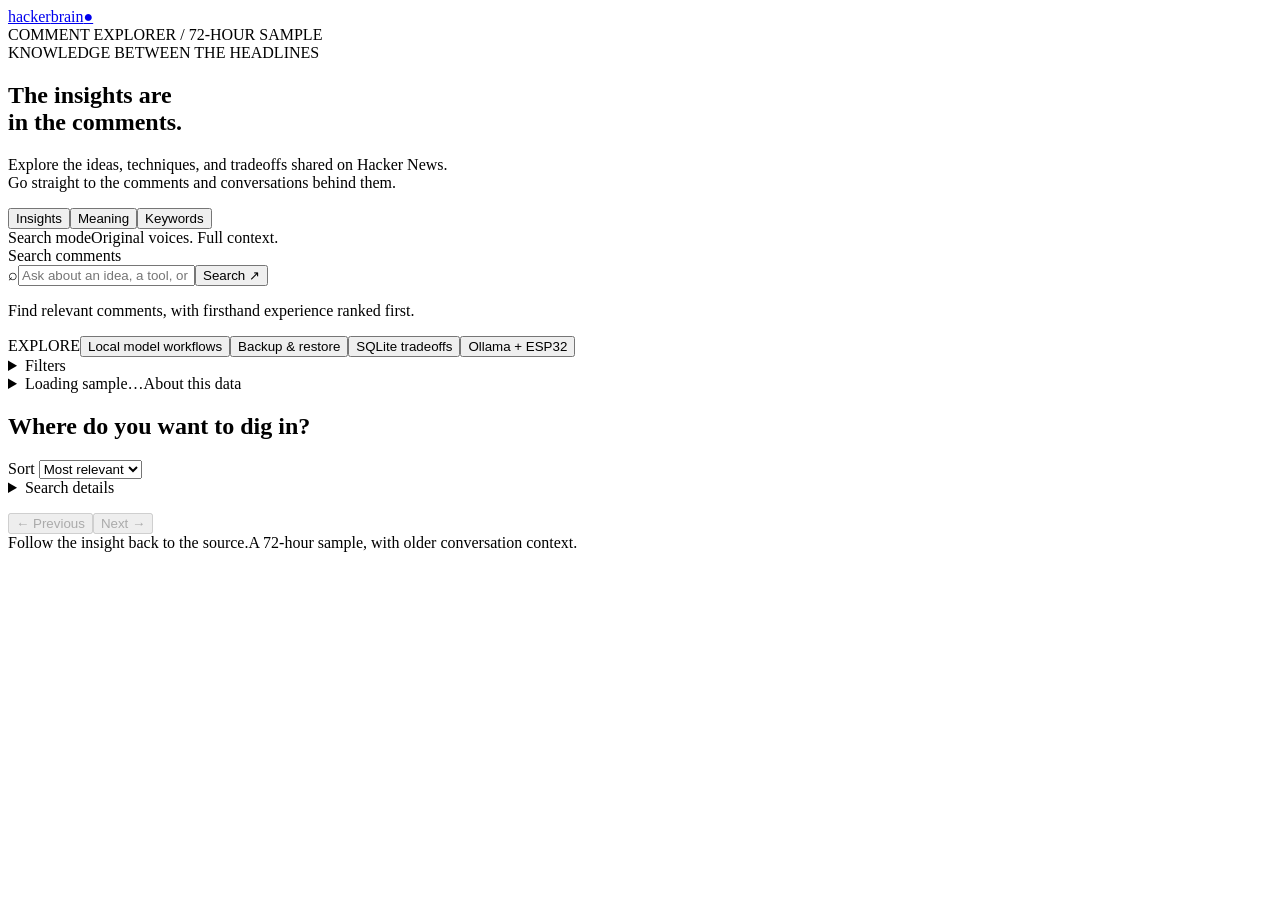
==== web/index.html @ 703fecd7 "Initial release of Hacker Brain comment explorer" ====
<!doctype html>
<html lang="en">
<head>
  <meta charset="utf-8"><meta name="viewport" content="width=device-width,initial-scale=1">
  <title>Hacker Brain · Insights from HN comments</title>
  <link rel="stylesheet" href="/style.css"><script src="/app.js" defer></script>
</head>
<body>
  <header class="topbar"><a class="brand" href="/">hacker<span>brain</span><span class="brand-dot">●</span></a><div class="top-meta"><span class="status-dot"></span> COMMENT EXPLORER <span class="divider">/</span> <span id="window">72-HOUR SAMPLE</span></div></header>
  <main>
    <section class="intro"><div class="eyebrow">KNOWLEDGE BETWEEN THE HEADLINES</div><h1>The insights are<br> in the comments.</h1><p>Explore the ideas, techniques, and tradeoffs shared on Hacker News.<br class="desktop-break"> Go straight to the comments and conversations behind them.</p></section>
    <section class="workspace" aria-label="Search Hacker News comments">
      <form id="search-form">
        <div class="mode-row"><div class="mode-tabs" role="group" aria-label="Search mode"><button type="button" data-mode-choice="experiences" aria-pressed="false">Insights</button><button type="button" data-mode-choice="semantic" aria-pressed="false">Meaning</button><button type="button" data-mode-choice="keyword" aria-pressed="false">Keywords</button></div><label class="sr-only" for="mode">Search mode</label><select id="mode" hidden><option value="experiences">Insights</option><option value="semantic">Meaning</option><option value="keyword">Keywords</option></select><span>Original voices. Full context.</span></div>
        <label class="sr-only" for="query">Search comments</label><div class="search-row"><span class="search-icon" aria-hidden="true">⌕</span><input id="query" name="q" placeholder="Ask about an idea, a tool, or a problem…" autocomplete="off" maxlength="500" aria-describedby="mode-hint"><button id="submit-search" class="primary" type="submit">Search <span aria-hidden="true">↗</span></button></div>
        <p id="mode-hint" class="mode-hint">Find relevant comments, with firsthand experience ranked first.</p>
        <div class="suggestions"><span>EXPLORE</span><button type="button" data-query="How are people using local models in their daily workflows?" data-mode="experiences">Local model workflows</button><button type="button" data-query="How do people back up and restore their self-hosted services?" data-mode="semantic">Backup &amp; restore</button><button type="button" data-query="What problems have people run into using SQLite in production?" data-mode="semantic">SQLite tradeoffs</button><button type="button" data-query="Ollama ESP32" data-mode="keyword">Ollama + ESP32</button></div>
        <details id="filter-panel" class="filter-panel"><summary>Filters <span id="filter-count"></span></summary><div class="filters">
          <fieldset><legend>What to include</legend><label><input id="experience" type="checkbox"> Firsthand wording only</label><small>Looks for language of personal experience.</small><label><input id="older" type="checkbox"> Include older comments</label><small>Search the older context collected with this sample.</small></fieldset>
          <fieldset id="depth-label"><legend>Search breadth</legend><label for="depth" class="sr-only">Search breadth</label><select id="depth"><option value="fast">Quick · 48 candidates</option><option value="deep">Broader · 160, slower</option></select><small>Broader search checks more comments and takes longer.</small></fieldset>
          <fieldset id="match-label" hidden><legend>Word matching</legend><label for="match" class="sr-only">Word matching</label><select id="match"><option value="all">All words</option><option value="any">Any word</option></select><small>Use quotation marks to search for a phrase.</small></fieldset>
          <div class="filter-actions"><button id="reset-filters" type="button" class="text-button">Reset</button><button id="apply-filters" type="button" class="small-button">Apply filters</button></div>
        </div></details>
      </form>
      <details class="data-details"><summary><span id="stats">Loading sample…</span><span class="about-link">About this data</span></summary><div class="details-body"><p>This is a fixed sample, with older parent comments added for context. The collection dates appear above. It does not cover all of Hacker News or update live.</p><p id="context-stats"></p><p>Comments are individual accounts, not verified answers. AI labels can be wrong; read the original conversation.</p><p id="privacy-note">Search provider information is loading.</p></div></details>
      <h2 id="result-title" class="sr-only">Where do you want to dig in?</h2>
      <div class="results-heading"><span id="result-count" role="status" aria-live="polite"></span><label class="sort-label">Sort <select id="sort"><option value="relevance">Most relevant</option><option value="recent">Newest</option></select></label><details class="search-details"><summary>Search details</summary><p id="search-details">Search results link directly to the original comments. AI labels describe contributions, not their accuracy.</p></details></div>
      <p class="search-note" id="search-note"></p><div id="search-progress" class="search-progress" hidden aria-hidden="true"></div>
      <div id="rank-ready" class="rank-ready" hidden><span>Ranked results are ready. Your place is saved until you switch.</span><button id="show-ranked" class="small-button" type="button">Show ranked results</button></div>
      <div id="error" role="alert" hidden></div><div id="results"></div>
      <nav class="pagination" aria-label="Search pages"><button id="previous" type="button" disabled>← Previous</button><span id="page-label"></span><button id="next" type="button" disabled>Next →</button></nav>
    </section>
    <footer><span>Follow the insight back to the source.</span><span id="coverage">A 72-hour sample, with older conversation context.</span></footer>
  </main>
  <dialog id="context-dialog" aria-label="Conversation context"><div class="dialog-bar"><span>CONVERSATION CONTEXT</span><button id="close-context" aria-label="Close context">✕</button></div><div id="context-content"></div></dialog>
</body>
</html>
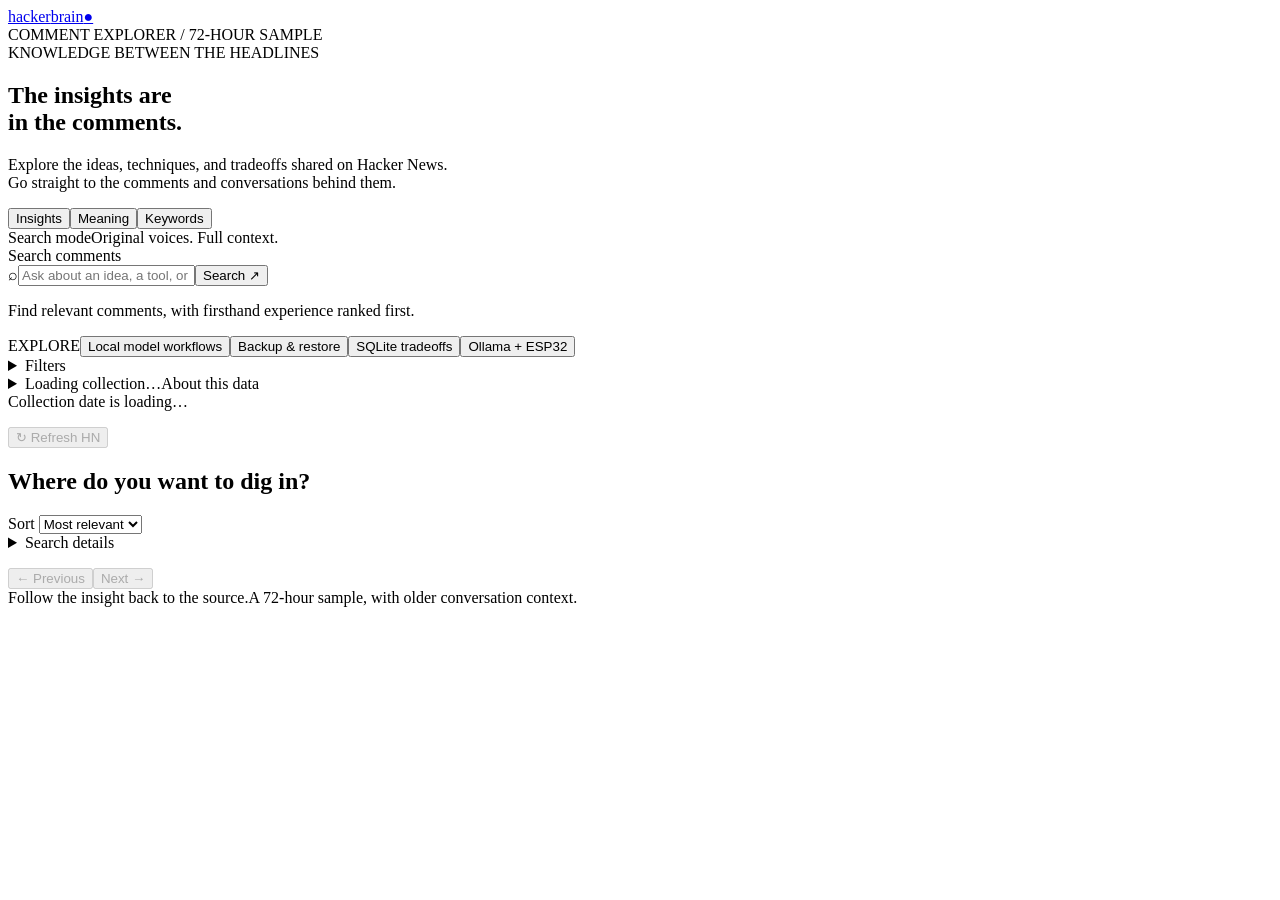
==== commit 9add9d1c: "Add resumable HN refresh and brand favicon assets" ====
--- a/web/index.html
+++ b/web/index.html
@@ -3,6 +3,13 @@
 <head>
   <meta charset="utf-8"><meta name="viewport" content="width=device-width,initial-scale=1">
   <title>Hacker Brain · Insights from HN comments</title>
+<link rel="icon" type="image/svg+xml" href="/icons/favicon.svg">
+<link rel="icon" type="image/png" sizes="32x32" href="/icons/favicon-32x32.png">
+<link rel="icon" type="image/png" sizes="16x16" href="/icons/favicon-16x16.png">
+<link rel="apple-touch-icon" sizes="180x180" href="/icons/apple-touch-icon.png">
+<link rel="manifest" href="/icons/site.webmanifest">
+<link rel="shortcut icon" href="/icons/favicon.ico">
+<meta name="theme-color" content="#f7f6f2">
   <link rel="stylesheet" href="/style.css"><script src="/app.js" defer></script>
 </head>
 <body>
@@ -16,13 +23,14 @@
         <p id="mode-hint" class="mode-hint">Find relevant comments, with firsthand experience ranked first.</p>
         <div class="suggestions"><span>EXPLORE</span><button type="button" data-query="How are people using local models in their daily workflows?" data-mode="experiences">Local model workflows</button><button type="button" data-query="How do people back up and restore their self-hosted services?" data-mode="semantic">Backup &amp; restore</button><button type="button" data-query="What problems have people run into using SQLite in production?" data-mode="semantic">SQLite tradeoffs</button><button type="button" data-query="Ollama ESP32" data-mode="keyword">Ollama + ESP32</button></div>
         <details id="filter-panel" class="filter-panel"><summary>Filters <span id="filter-count"></span></summary><div class="filters">
-          <fieldset><legend>What to include</legend><label><input id="experience" type="checkbox"> Firsthand wording only</label><small>Looks for language of personal experience.</small><label><input id="older" type="checkbox"> Include older comments</label><small>Search the older context collected with this sample.</small></fieldset>
+          <fieldset><legend>What to include</legend><label><input id="experience" type="checkbox"> Firsthand wording only</label><small>Looks for language of personal experience.</small><label><input id="older" type="checkbox"> Include older comments</label><small>Search the older context collected with this collection.</small></fieldset>
           <fieldset id="depth-label"><legend>Search breadth</legend><label for="depth" class="sr-only">Search breadth</label><select id="depth"><option value="fast">Quick · 48 candidates</option><option value="deep">Broader · 160, slower</option></select><small>Broader search checks more comments and takes longer.</small></fieldset>
           <fieldset id="match-label" hidden><legend>Word matching</legend><label for="match" class="sr-only">Word matching</label><select id="match"><option value="all">All words</option><option value="any">Any word</option></select><small>Use quotation marks to search for a phrase.</small></fieldset>
           <div class="filter-actions"><button id="reset-filters" type="button" class="text-button">Reset</button><button id="apply-filters" type="button" class="small-button">Apply filters</button></div>
         </div></details>
       </form>
-      <details class="data-details"><summary><span id="stats">Loading sample…</span><span class="about-link">About this data</span></summary><div class="details-body"><p>This is a fixed sample, with older parent comments added for context. The collection dates appear above. It does not cover all of Hacker News or update live.</p><p id="context-stats"></p><p>Comments are individual accounts, not verified answers. AI labels can be wrong; read the original conversation.</p><p id="privacy-note">Search provider information is loading.</p></div></details>
+      <details class="data-details"><summary><span id="stats">Loading collection…</span><span class="about-link">About this data</span></summary><div class="details-body"><p>This collection grows when you press Refresh HN. Each refresh fetches new items since the last successful collection and connects missing parent conversations. Recent items are rechecked; older edits and deletions may not be reflected.</p><p id="context-stats"></p><p>Comments are individual accounts, not verified answers. AI labels can be wrong; read the original conversation.</p><p id="privacy-note">Search provider information is loading.</p></div></details>
+      <div class="refresh-row"><div><span id="collected-through">Collection date is loading…</span><p id="refresh-status" role="status" aria-live="polite"></p></div><button id="refresh-hn" class="small-button" type="button" disabled>↻ Refresh HN</button></div>
       <h2 id="result-title" class="sr-only">Where do you want to dig in?</h2>
       <div class="results-heading"><span id="result-count" role="status" aria-live="polite"></span><label class="sort-label">Sort <select id="sort"><option value="relevance">Most relevant</option><option value="recent">Newest</option></select></label><details class="search-details"><summary>Search details</summary><p id="search-details">Search results link directly to the original comments. AI labels describe contributions, not their accuracy.</p></details></div>
       <p class="search-note" id="search-note"></p><div id="search-progress" class="search-progress" hidden aria-hidden="true"></div>
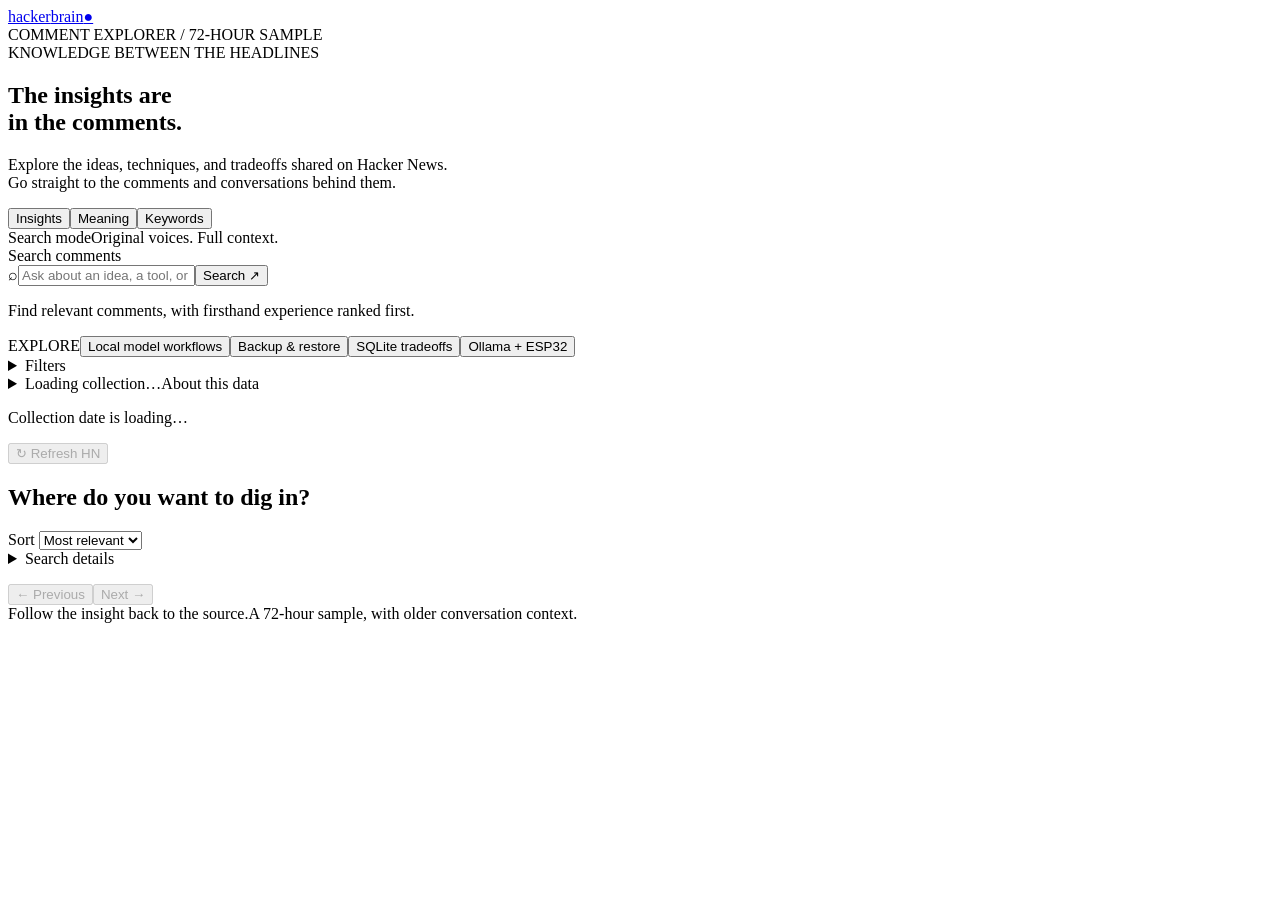
==== commit e965f85e: "Schedule hourly HN refreshes with bounded snapshot retention" ====
--- a/web/index.html
+++ b/web/index.html
@@ -3,12 +3,12 @@
 <head>
   <meta charset="utf-8"><meta name="viewport" content="width=device-width,initial-scale=1">
   <title>Hacker Brain · Insights from HN comments</title>
-<link rel="icon" type="image/svg+xml" href="/icons/favicon.svg">
-<link rel="icon" type="image/png" sizes="32x32" href="/icons/favicon-32x32.png">
-<link rel="icon" type="image/png" sizes="16x16" href="/icons/favicon-16x16.png">
-<link rel="apple-touch-icon" sizes="180x180" href="/icons/apple-touch-icon.png">
+<link rel="icon" type="image/svg+xml" href="/icons/favicon.svg?v=3">
+<link rel="icon" type="image/png" sizes="32x32" href="/icons/favicon-32x32.png?v=3">
+<link rel="icon" type="image/png" sizes="16x16" href="/icons/favicon-16x16.png?v=3">
+<link rel="apple-touch-icon" sizes="180x180" href="/icons/apple-touch-icon.png?v=3">
 <link rel="manifest" href="/icons/site.webmanifest">
-<link rel="shortcut icon" href="/icons/favicon.ico">
+<link rel="shortcut icon" href="/icons/favicon.ico?v=3">
 <meta name="theme-color" content="#f7f6f2">
   <link rel="stylesheet" href="/style.css"><script src="/app.js" defer></script>
 </head>
@@ -29,8 +29,8 @@
           <div class="filter-actions"><button id="reset-filters" type="button" class="text-button">Reset</button><button id="apply-filters" type="button" class="small-button">Apply filters</button></div>
         </div></details>
       </form>
-      <details class="data-details"><summary><span id="stats">Loading collection…</span><span class="about-link">About this data</span></summary><div class="details-body"><p>This collection grows when you press Refresh HN. Each refresh fetches new items since the last successful collection and connects missing parent conversations. Recent items are rechecked; older edits and deletions may not be reflected.</p><p id="context-stats"></p><p>Comments are individual accounts, not verified answers. AI labels can be wrong; read the original conversation.</p><p id="privacy-note">Search provider information is loading.</p></div></details>
-      <div class="refresh-row"><div><span id="collected-through">Collection date is loading…</span><p id="refresh-status" role="status" aria-live="polite"></p></div><button id="refresh-hn" class="small-button" type="button" disabled>↻ Refresh HN</button></div>
+      <details class="data-details"><summary><span id="stats">Loading collection…</span><span class="about-link">About this data</span></summary><div class="details-body"><p>This collection grows as new HN items are fetched. Each refresh fetches new items since the last successful collection and connects missing parent conversations. Recent items are rechecked; older edits and deletions may not be reflected.</p><p id="context-stats"></p><p>Comments are individual accounts, not verified answers. AI labels can be wrong; read the original conversation.</p><p id="privacy-note">Search provider information is loading.</p></div></details>
+      <div class="refresh-row"><div><p id="refresh-schedule"></p><span id="collected-through">Collection date is loading…</span><p id="refresh-status" role="status" aria-live="polite"></p></div><button id="refresh-hn" class="small-button" type="button" disabled>↻ Refresh HN</button></div>
       <h2 id="result-title" class="sr-only">Where do you want to dig in?</h2>
       <div class="results-heading"><span id="result-count" role="status" aria-live="polite"></span><label class="sort-label">Sort <select id="sort"><option value="relevance">Most relevant</option><option value="recent">Newest</option></select></label><details class="search-details"><summary>Search details</summary><p id="search-details">Search results link directly to the original comments. AI labels describe contributions, not their accuracy.</p></details></div>
       <p class="search-note" id="search-note"></p><div id="search-progress" class="search-progress" hidden aria-hidden="true"></div>
